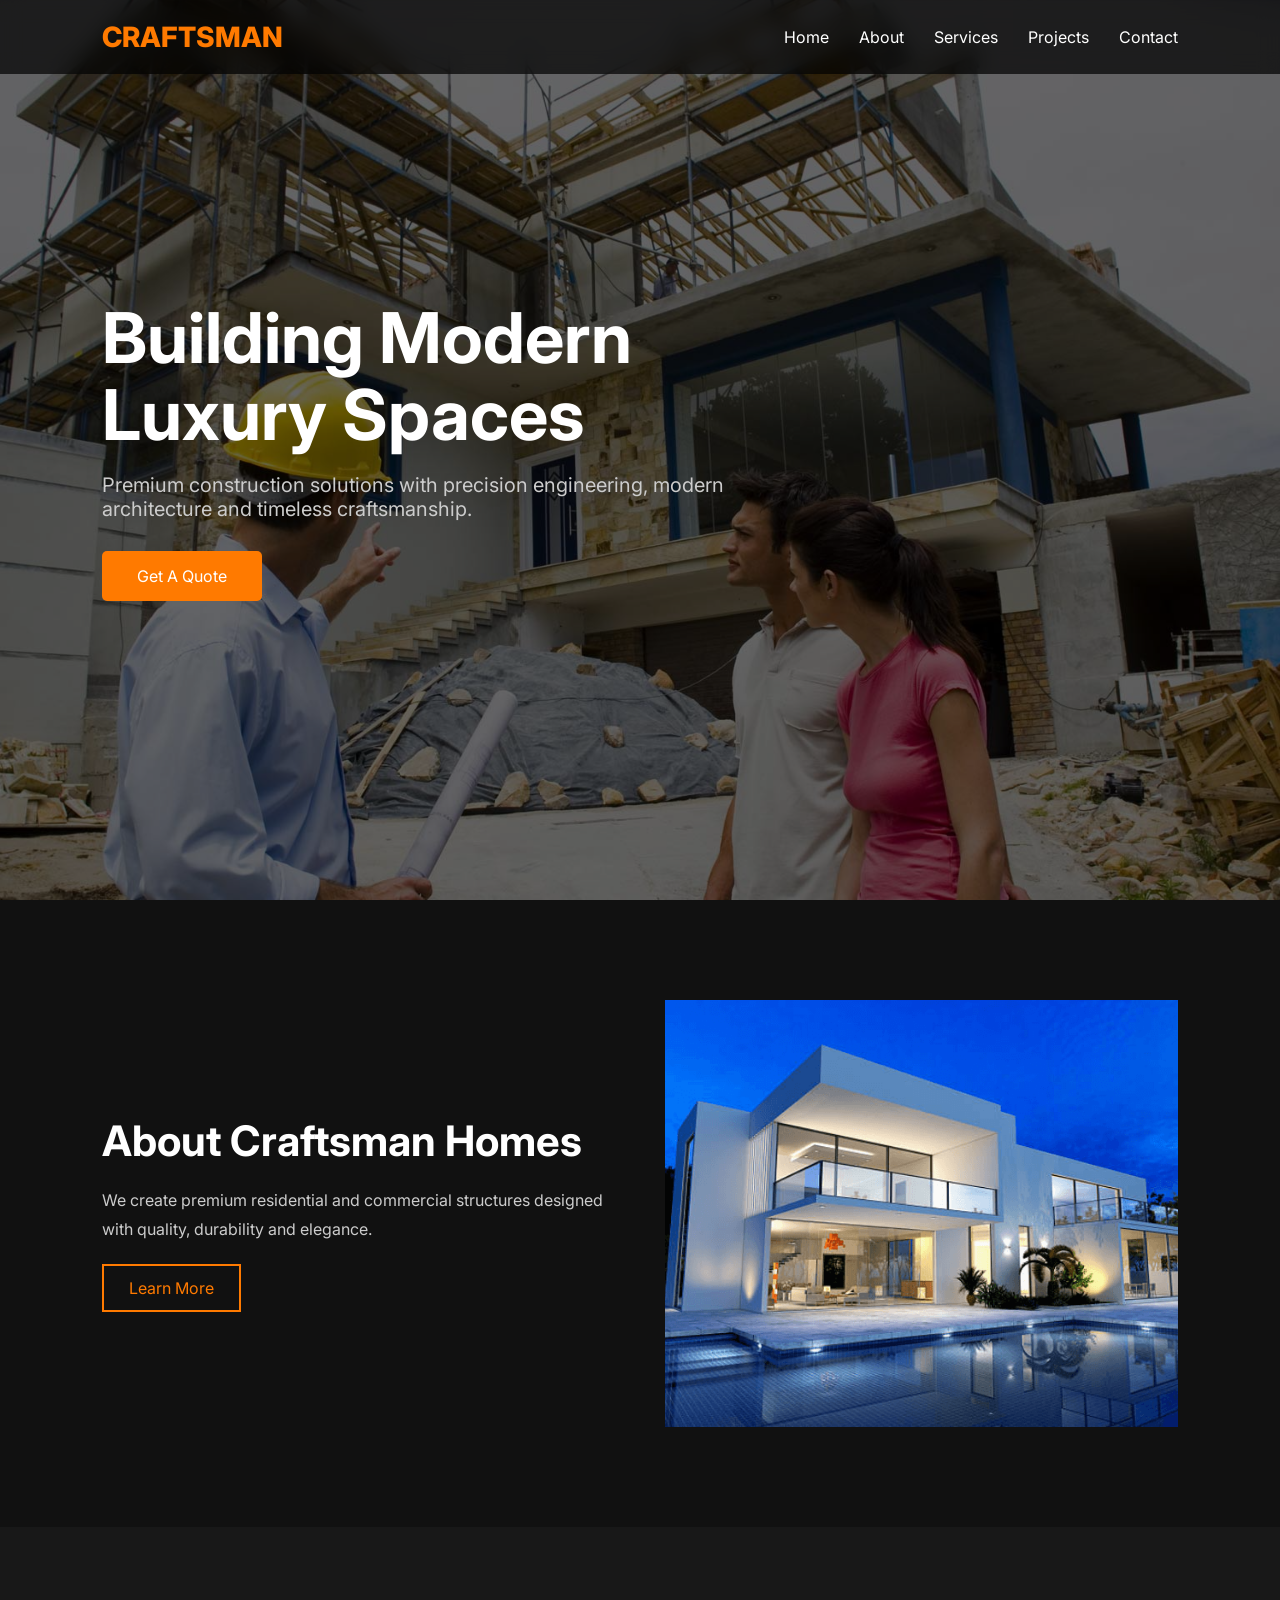
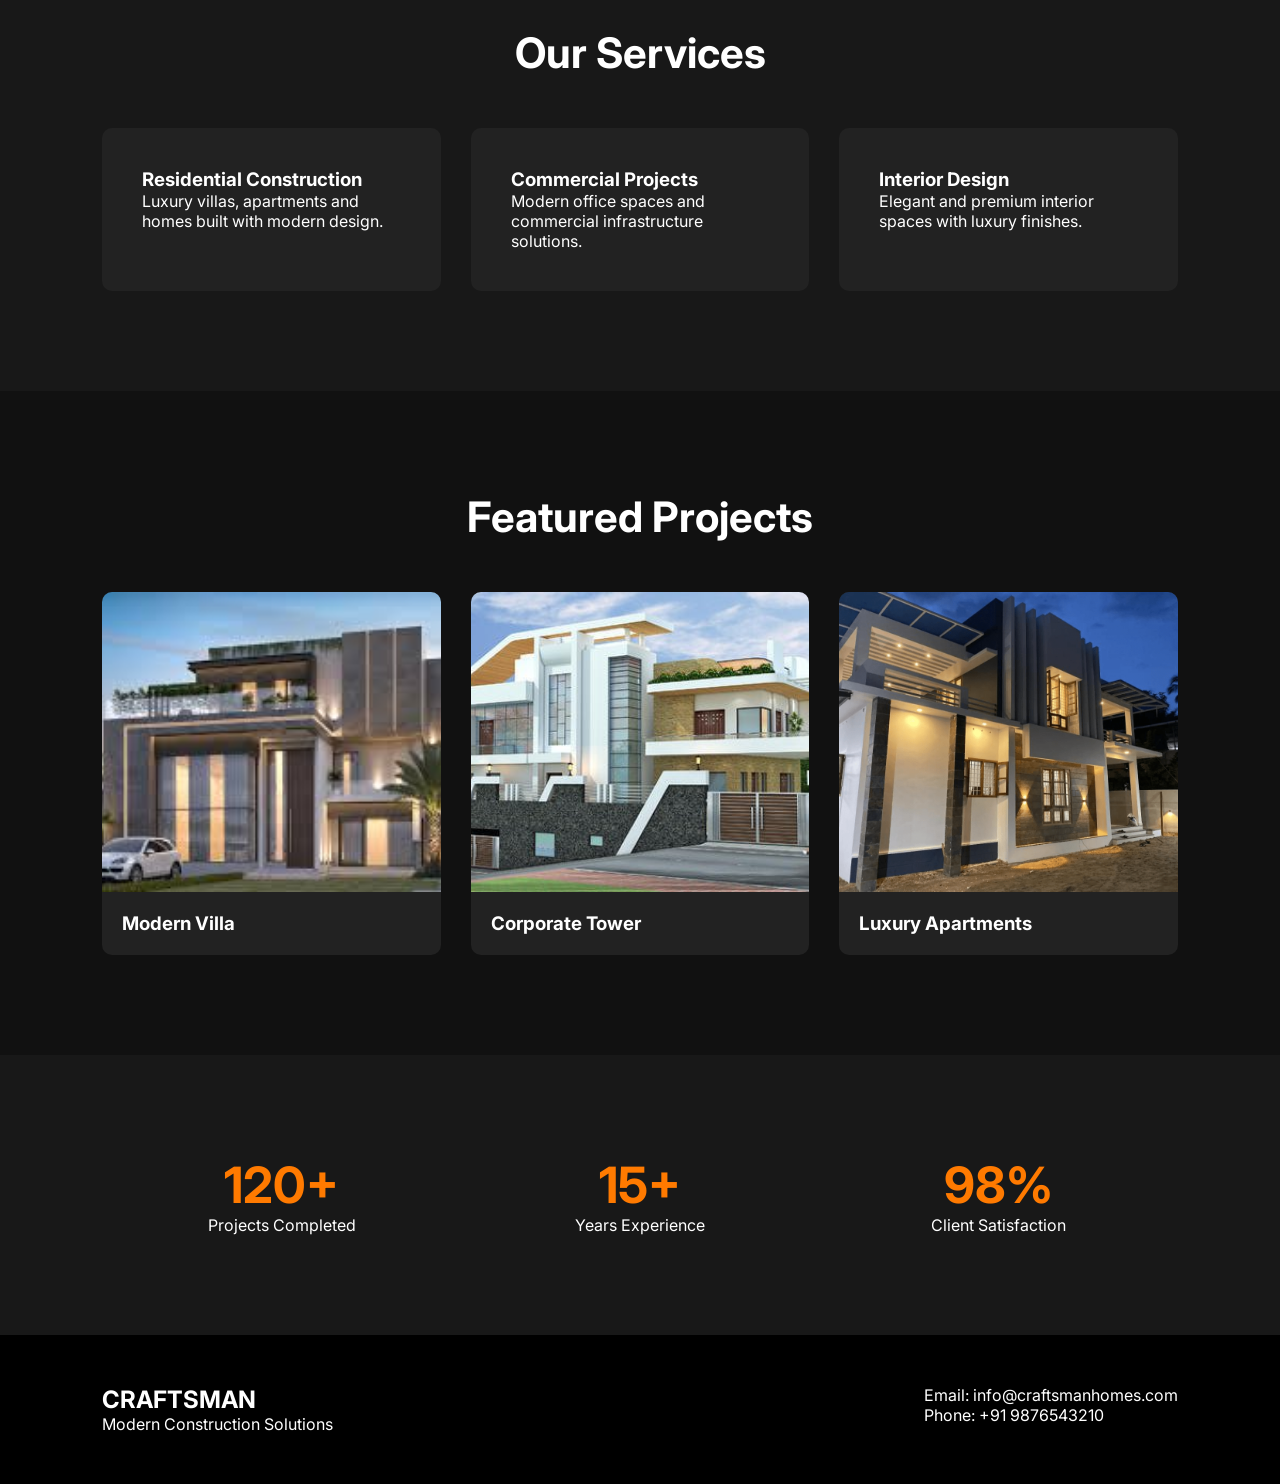
==== index.html @ 1c6dbf9a "Initial commit" ====
<!DOCTYPE html>
<html lang="en">
<head>

  <meta charset="UTF-8">
  <meta name="viewport" content="width=device-width, initial-scale=1.0">

  <title>Craftsman Homes</title>

  <link rel="stylesheet" href="css/global.css">
  <link rel="stylesheet" href="css/home.css">
  <link rel="stylesheet" href="css/responsive.css">

  <link rel="preconnect" href="https://fonts.googleapis.com">

  <link href="https://fonts.googleapis.com/css2?family=Inter:wght@300;400;500;700;800&display=swap" rel="stylesheet">

</head>
<body>

<header class="header">

  <div class="logo">CRAFTSMAN</div>

  <nav>

    <ul class="nav-links">

      <li><a href="index.html">Home</a></li>
      <li><a href="about.html">About</a></li>
      <li><a href="services.html">Services</a></li>
      <li><a href="projects.html">Projects</a></li>
      <li><a href="contact.html">Contact</a></li>

    </ul>

  </nav>

  <button class="menu-btn">☰</button>

</header>

<section class="hero">

  <div class="overlay"></div>

  <div class="hero-content">

    <h1>Building Modern Luxury Spaces</h1>

    <p>
      Premium construction solutions with precision engineering,
      modern architecture and timeless craftsmanship.
    </p>

    <a href="contact.html" class="btn">Get A Quote</a>

  </div>

</section>

<section class="home-about">

  <div class="about-text">

    <h2>About Craftsman Homes</h2>

    <p>
      We create premium residential and commercial structures
      designed with quality, durability and elegance.
    </p>

    <a href="about.html" class="btn-outline">Learn More</a>

  </div>

  <div class="about-image">

    <img src="images/about.jpg" alt="About">

  </div>

</section>

<section class="services">

  <h2>Our Services</h2>

  <div class="service-grid">

    <div class="service-card">

      <h3>Residential Construction</h3>

      <p>Luxury villas, apartments and homes built with modern design.</p>

    </div>

    <div class="service-card">

      <h3>Commercial Projects</h3>

      <p>Modern office spaces and commercial infrastructure solutions.</p>

    </div>

    <div class="service-card">

      <h3>Interior Design</h3>

      <p>Elegant and premium interior spaces with luxury finishes.</p>

    </div>

  </div>

</section>

<section class="projects">

  <h2>Featured Projects</h2>

  <div class="project-grid">

    <div class="project-card">

      <img src="images/project1.jpg" alt="Project 1">

      <div class="project-content">

        <h3>Modern Villa</h3>

      </div>

    </div>

    <div class="project-card">

      <img src="images/project2.jpg" alt="Project 2">

      <div class="project-content">

        <h3>Corporate Tower</h3>

      </div>

    </div>

    <div class="project-card">

      <img src="images/project3.jpg" alt="Project 3">

      <div class="project-content">

        <h3>Luxury Apartments</h3>

      </div>

    </div>

  </div>

</section>

<section class="stats">

  <div class="stat-box">

    <h2>120+</h2>

    <p>Projects Completed</p>

  </div>

  <div class="stat-box">

    <h2>15+</h2>

    <p>Years Experience</p>

  </div>

  <div class="stat-box">

    <h2>98%</h2>

    <p>Client Satisfaction</p>

  </div>

</section>

<footer class="footer">

  <div>

    <h2>CRAFTSMAN</h2>

    <p>Modern Construction Solutions</p>

  </div>

  <div>

    <p>Email: info@craftsmanhomes.com</p>

    <p>Phone: +91 9876543210</p>

  </div>

</footer>

<script src="js/navbar.js"></script>
<script src="js/scroll.js"></script>
<script src="js/main.js"></script>

</body>
</html>
---- css/global.css ----
* {
  margin: 0;
  padding: 0;
  box-sizing: border-box;
}

body {

  font-family: 'Inter', sans-serif;

  background: #111;

  color: white;
}

a {
  text-decoration: none;
}

img {
  width: 100%;
  display: block;
}

section {
  padding: 100px 8%;
}

.btn {

  display: inline-block;

  padding: 15px 35px;

  background: #ff7a00;

  color: white;

  border-radius: 5px;

  transition: 0.3s;
}

.btn:hover {
  background: #ff9500;
}

.btn-outline {

  display: inline-block;

  padding: 12px 25px;

  border: 2px solid #ff7a00;

  color: #ff7a00;

  margin-top: 20px;
}

.header {

  position: fixed;

  width: 100%;

  top: 0;

  padding: 20px 8%;

  display: flex;

  justify-content: space-between;

  align-items: center;

  background: rgba(0,0,0,0.7);

  backdrop-filter: blur(10px);

  z-index: 1000;
}

.logo {

  font-size: 28px;

  font-weight: 800;

  color: #ff7a00;
}

.nav-links {

  display: flex;

  gap: 30px;

  list-style: none;
}

.nav-links a {

  color: white;

  transition: 0.3s;
}

.nav-links a:hover {
  color: #ff7a00;
}

.menu-btn {

  display: none;

  background: none;

  border: none;

  color: white;

  font-size: 30px;

  cursor: pointer;
}

.footer {

  background: black;

  padding: 50px 8%;

  display: flex;

  justify-content: space-between;

  flex-wrap: wrap;
}
---- css/home.css ----
.hero {

  height: 100vh;

  background: url("../images/hero.jpg") center/cover no-repeat;

  position: relative;

  display: flex;

  align-items: center;
}

.overlay {

  position: absolute;

  inset: 0;

  background: rgba(0,0,0,0.6);
}

.hero-content {

  position: relative;

  max-width: 700px;
}

.hero-content h1 {

  font-size: 70px;

  line-height: 1.1;

  margin-bottom: 20px;
}

.hero-content p {

  font-size: 20px;

  color: #ccc;

  margin-bottom: 30px;
}

.home-about {

  display: grid;

  grid-template-columns: 1fr 1fr;

  gap: 50px;

  align-items: center;
}

.about-text h2 {

  font-size: 42px;

  margin-bottom: 20px;
}

.about-text p {

  color: #ccc;

  line-height: 1.8;
}

.services {

  background: #181818;
}

.services h2,
.projects h2 {

  text-align: center;

  font-size: 42px;

  margin-bottom: 50px;
}

.service-grid,
.project-grid {

  display: grid;

  grid-template-columns: repeat(3,1fr);

  gap: 30px;
}

.service-card {

  background: #222;

  padding: 40px;

  border-radius: 10px;

  transition: 0.3s;
}

.service-card:hover {
  transform: translateY(-10px);
}

.project-card {

  overflow: hidden;

  border-radius: 10px;

  background: #222;
}

.project-card img {

  height: 300px;

  object-fit: cover;

  transition: 0.5s;
}

.project-card:hover img {
  transform: scale(1.1);
}

.project-content {
  padding: 20px;
}

.stats {

  display: grid;

  grid-template-columns: repeat(3,1fr);

  text-align: center;

  background: #181818;
}

.stat-box h2 {

  font-size: 50px;

  color: #ff7a00;
}
---- css/responsive.css ----
@media(max-width: 900px) {

  .menu-btn {
    display: block;
  }

  .nav-links {

    position: absolute;

    top: 80px;

    right: -100%;

    width: 250px;

    height: 100vh;

    background: #111;

    flex-direction: column;

    padding: 40px;

    transition: 0.4s;
  }

  .nav-links.active {
    right: 0;
  }

  .hero-content h1 {
    font-size: 42px;
  }

  .home-about,
  .service-grid,
  .project-grid,
  .stats {

    grid-template-columns: 1fr;
  }
}
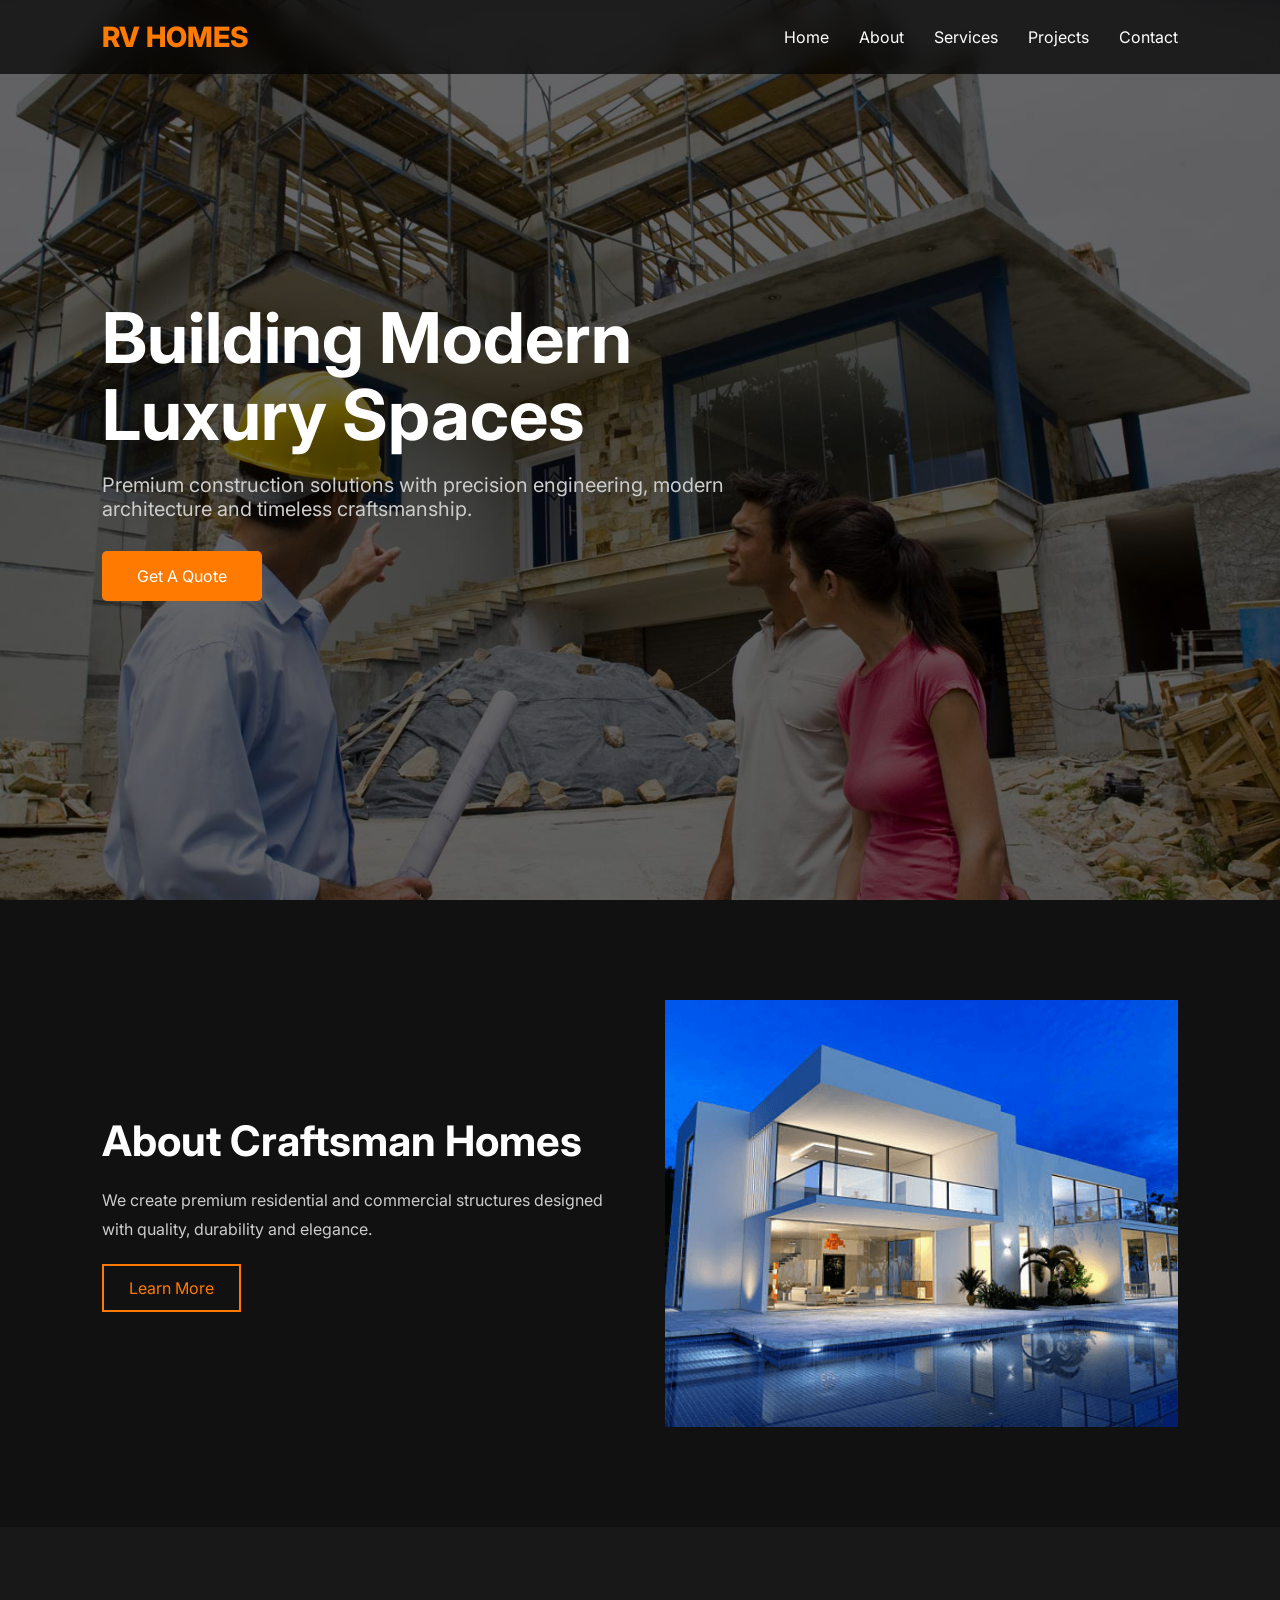
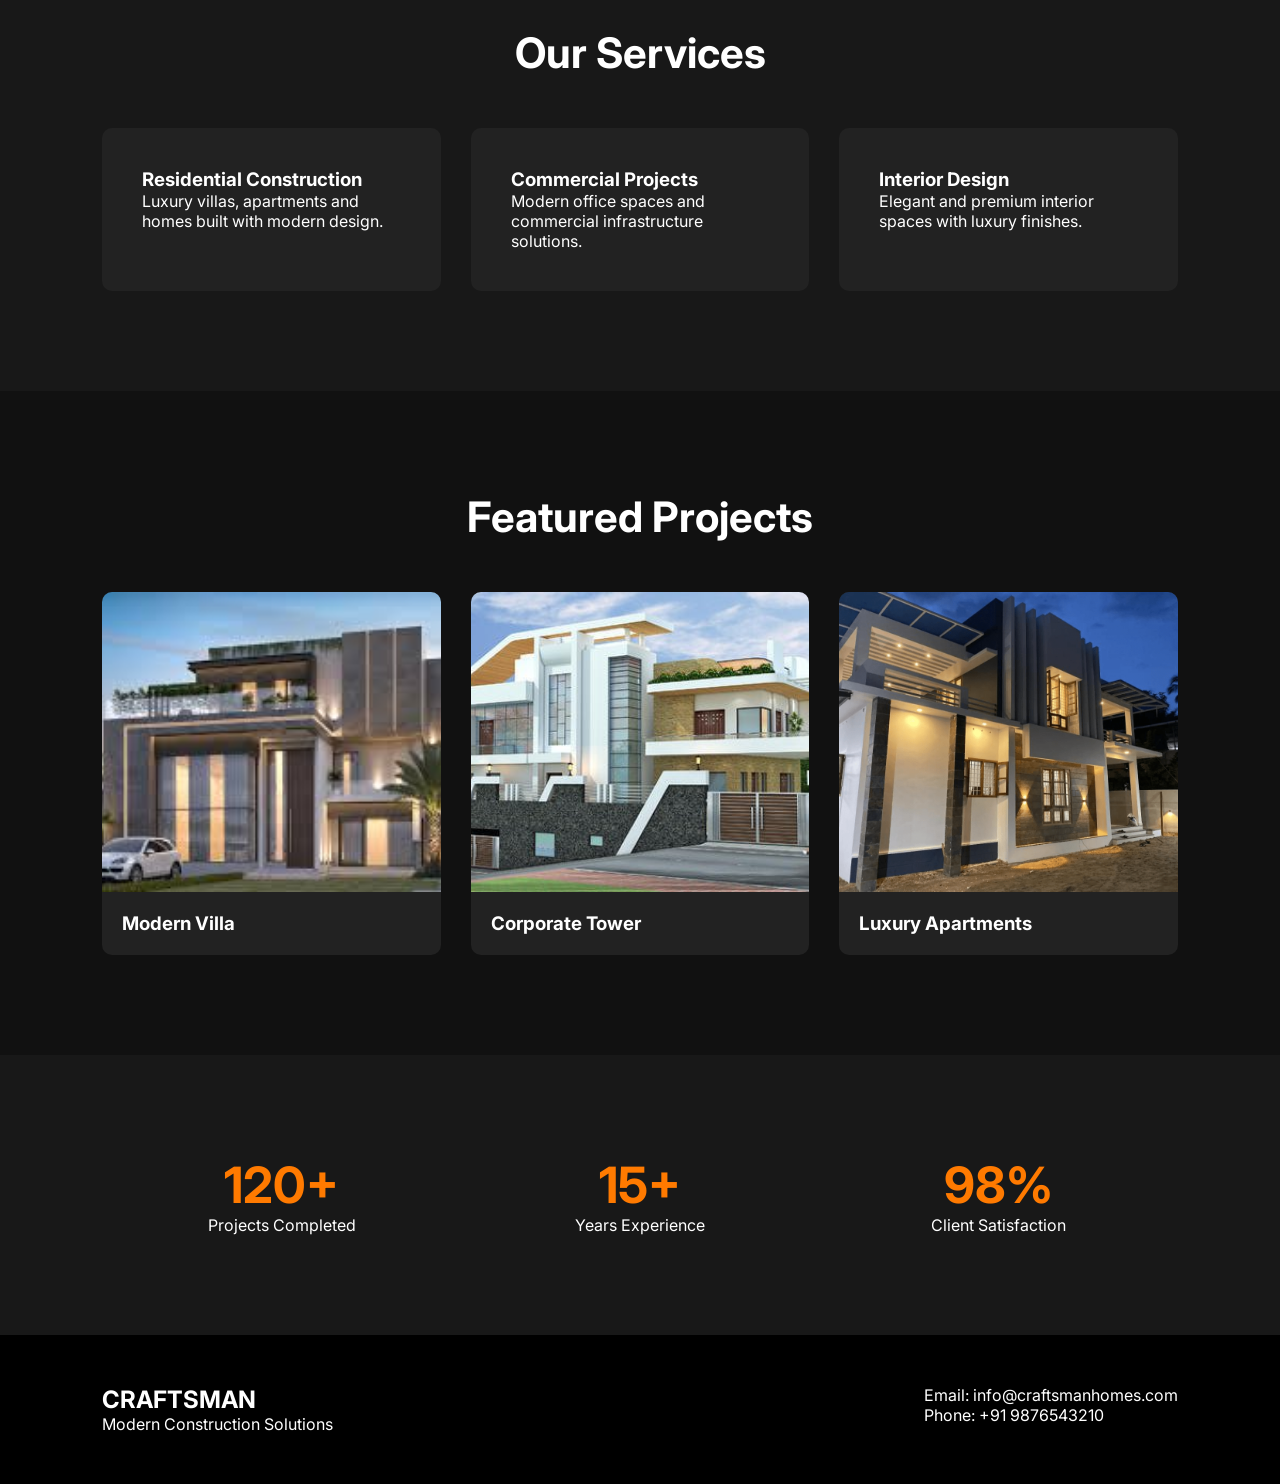
==== commit 88d271b1: "Update index.html" ====
--- a/index.html
+++ b/index.html
@@ -5,7 +5,7 @@
   <meta charset="UTF-8">
   <meta name="viewport" content="width=device-width, initial-scale=1.0">
 
-  <title>Craftsman Homes</title>
+  <title>RV Homes</title>
 
   <link rel="stylesheet" href="css/global.css">
   <link rel="stylesheet" href="css/home.css">
@@ -20,7 +20,7 @@
 
 <header class="header">
 
-  <div class="logo">CRAFTSMAN</div>
+  <div class="logo">RV HOMES</div>
 
   <nav>
 
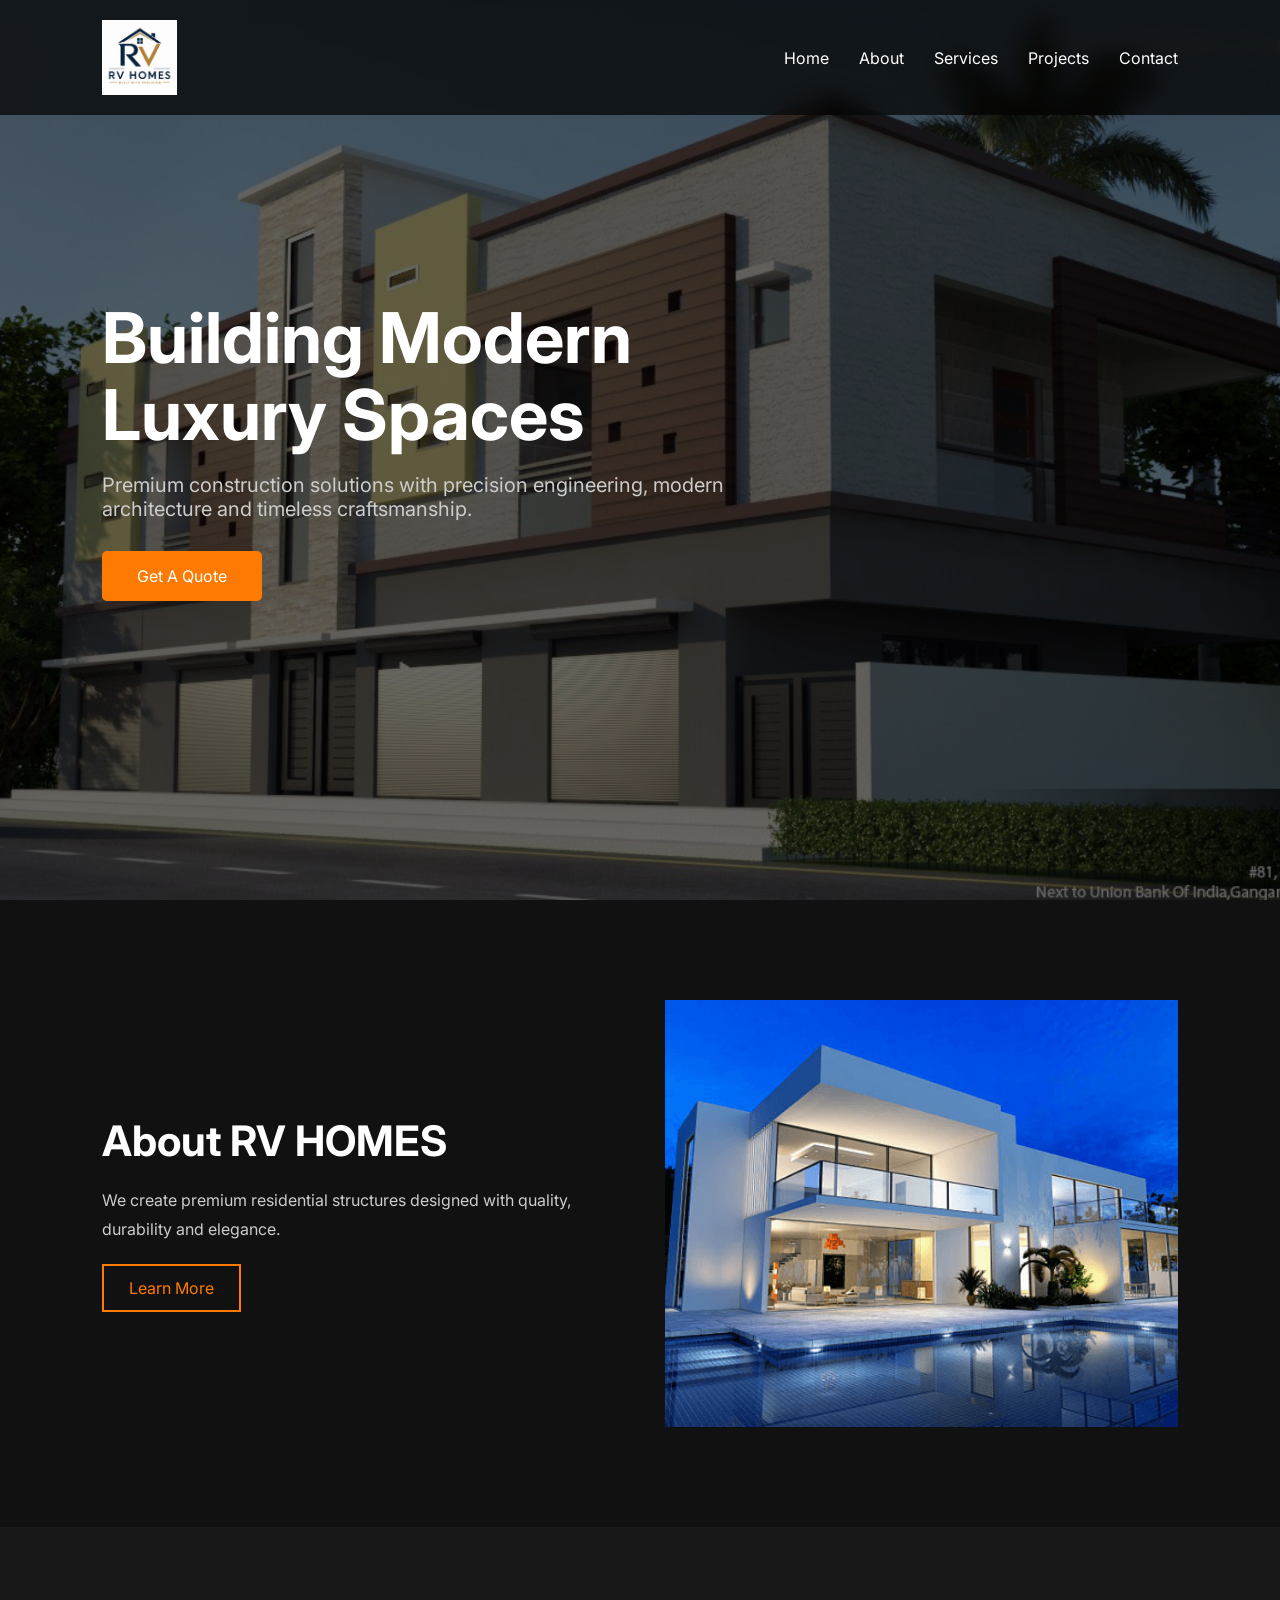
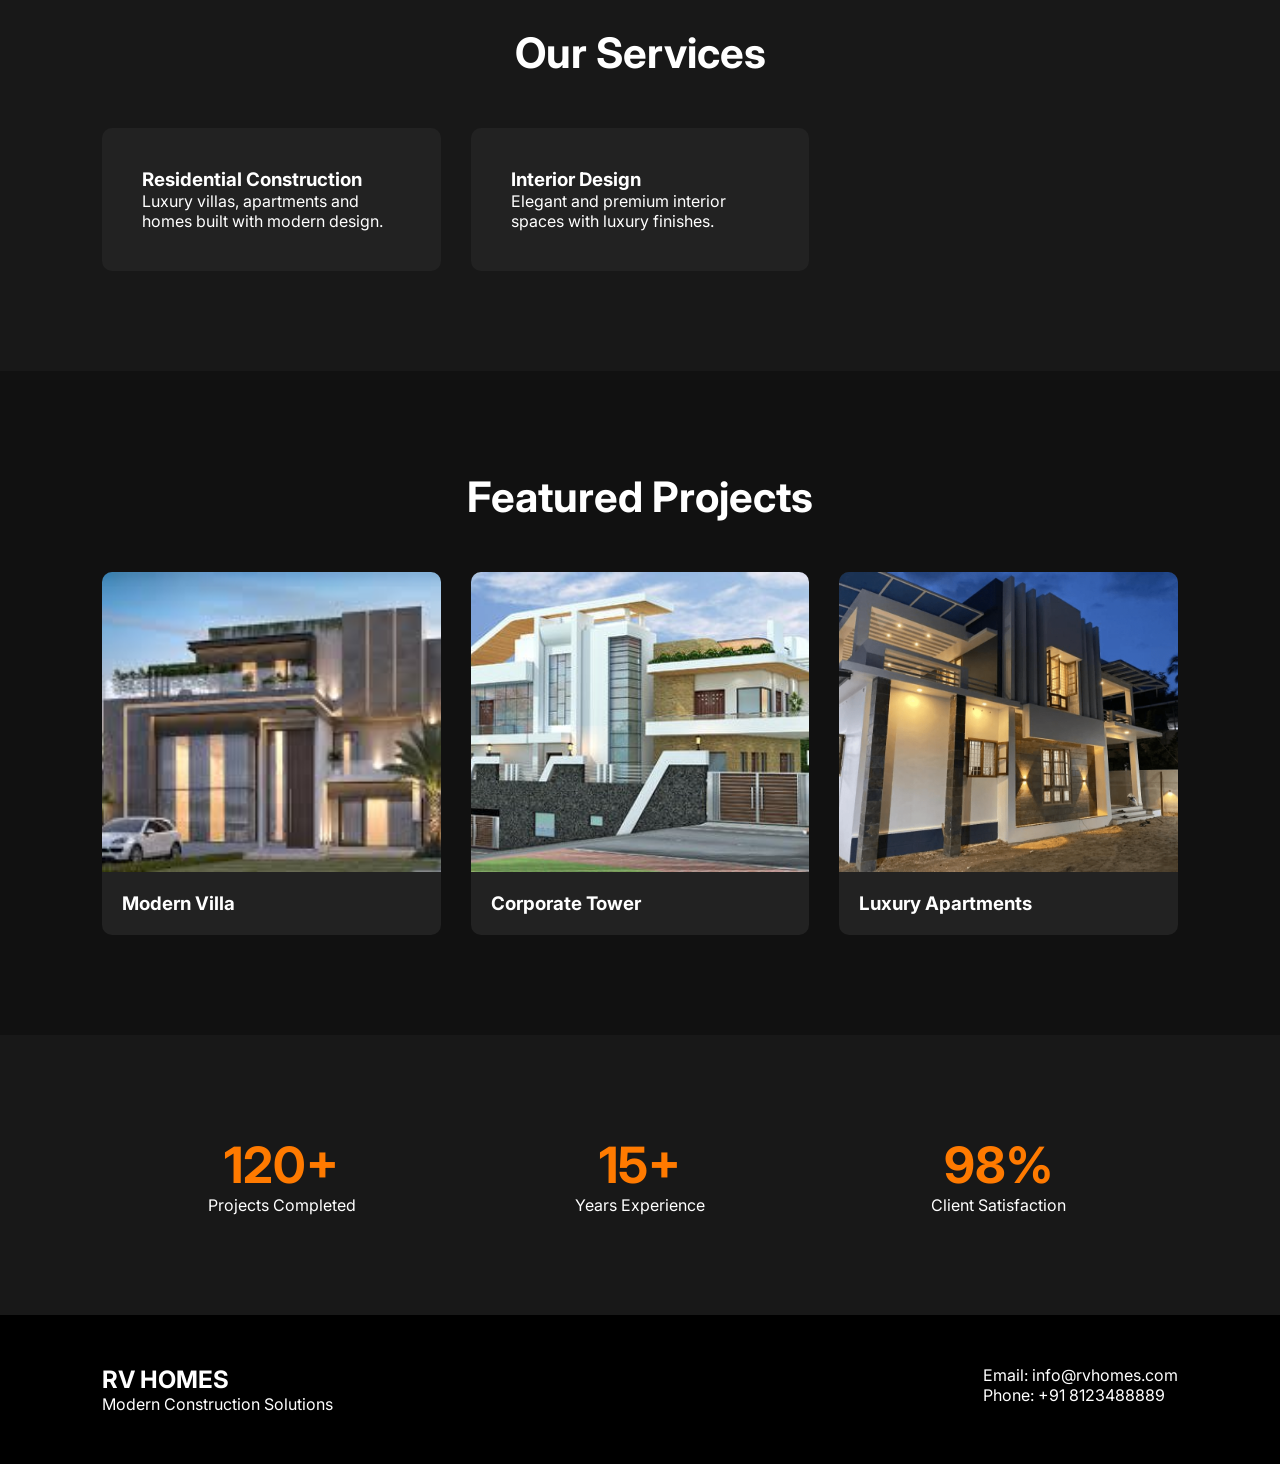
==== commit 4151a810: "Updates" ====
--- a/index.html
+++ b/index.html
@@ -19,8 +19,7 @@
 <body>
 
 <header class="header">
-
-  <div class="logo">RV HOMES</div>
+  <div class="logo"><img src="images/logo.jpeg" alt="RV Homes Logo" width="145" height="75"></div>
 
   <nav>
 
@@ -63,10 +62,10 @@
 
   <div class="about-text">
 
-    <h2>About Craftsman Homes</h2>
+    <h2>About RV HOMES</h2>
 
     <p>
-      We create premium residential and commercial structures
+      We create premium residential structures
       designed with quality, durability and elegance.
     </p>
 
@@ -96,15 +95,8 @@
 
     </div>
 
-    <div class="service-card">
-
-      <h3>Commercial Projects</h3>
-
-      <p>Modern office spaces and commercial infrastructure solutions.</p>
-
-    </div>
-
-    <div class="service-card">
+
+    <div class="service-card" align-items="right">
 
       <h3>Interior Design</h3>
 
@@ -194,7 +186,7 @@
 
   <div>
 
-    <h2>CRAFTSMAN</h2>
+    <h2>RV HOMES</h2>
 
     <p>Modern Construction Solutions</p>
 
@@ -202,9 +194,9 @@
 
   <div>
 
-    <p>Email: info@craftsmanhomes.com</p>
-
-    <p>Phone: +91 9876543210</p>
+    <p>Email: info@rvhomes.com</p>
+
+    <p>Phone: +91 8123488889</p>
 
   </div>
 
--- a/css/home.css
+++ b/css/home.css
@@ -2,7 +2,7 @@
 
   height: 100vh;
 
-  background: url("../images/hero.jpg") center/cover no-repeat;
+  background: url("../images/house2.jpeg") center/cover no-repeat;
 
   position: relative;
 
